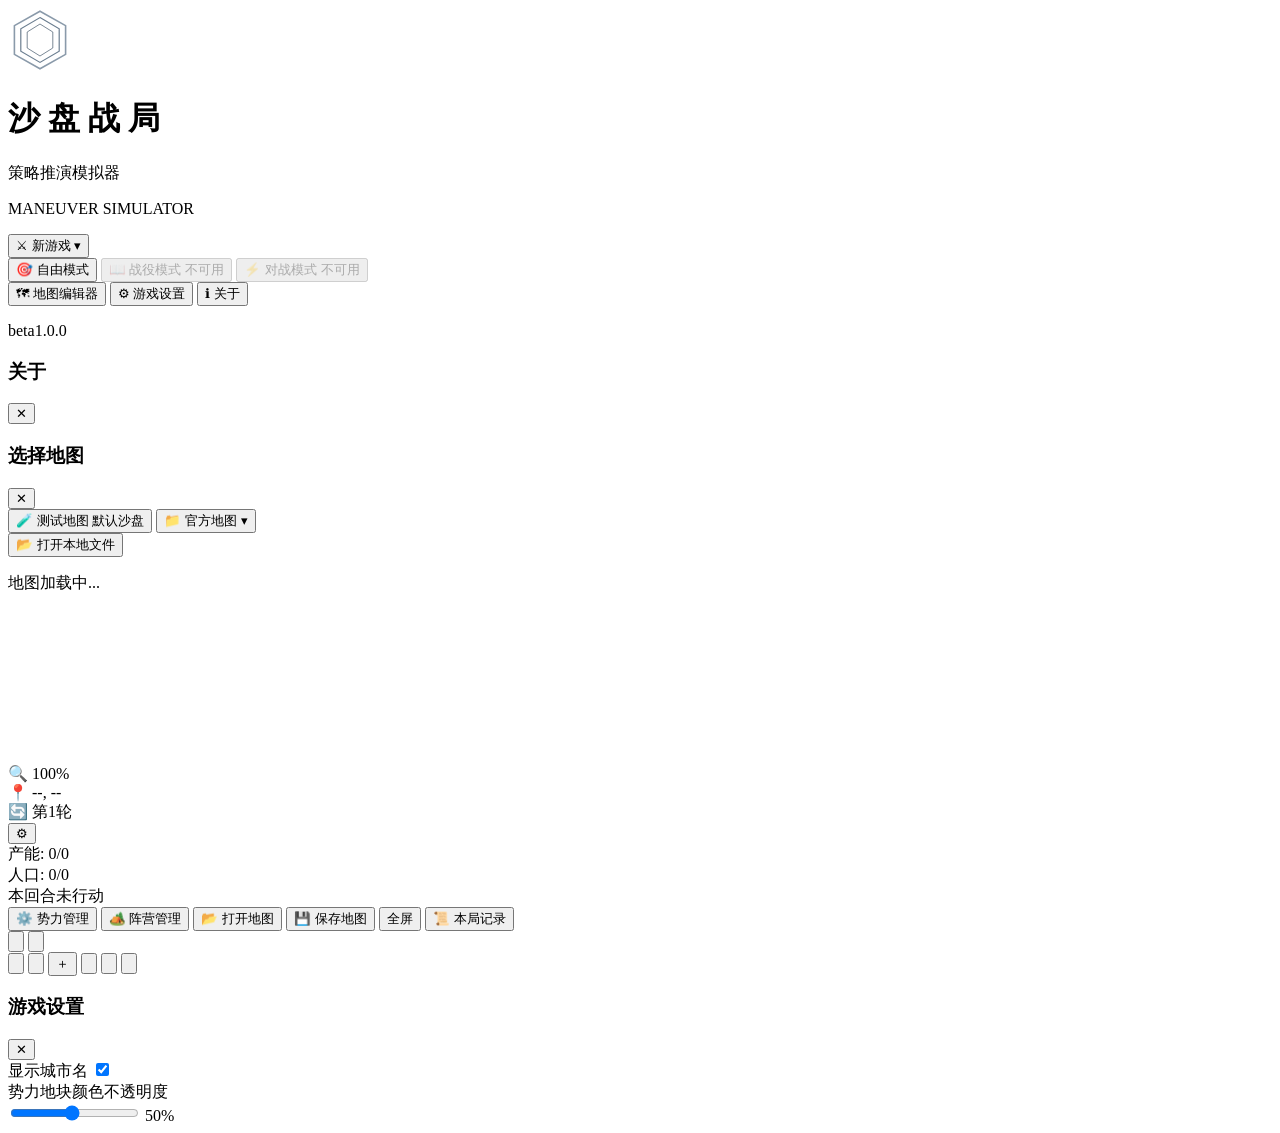
==== index.html @ e616af82 "first commit" ====
<!DOCTYPE html>
<html lang="zh">
<head>
    <meta charset="UTF-8">
    <meta name="viewport" content="width=device-width, initial-scale=1.0, maximum-scale=1.0, user-scalable=no, viewport-fit=cover">
    <title>沙盘战局-策略推演模拟器</title>
    <link rel="stylesheet" href="CSS/style.css">
</head>
<body>
    <!-- ==================== 主菜单 ==================== -->
    <div id="mainMenu">
        <div class="menu-bg">
            <div class="bg-hex"></div>
            <div class="bg-contour"></div>
            <div class="bg-glow bg-glow-red"></div>
            <div class="bg-glow bg-glow-blue"></div>
            <div class="bg-glow bg-glow-gold"></div>
        </div>
        <div class="menu-content">
            <div class="menu-logo-icon">
                <svg viewBox="0 0 80 80" width="64" height="64">
                    <polygon points="40,4 72,22 72,58 40,76 8,58 8,22" fill="none" stroke="#8a9aaa" stroke-width="2"/>
                    <polygon points="40,12 64,26 64,54 40,68 16,54 16,26" fill="none" stroke="#6b7e90" stroke-width="1.5"/>
                    <polygon points="40,20 56,30 56,50 40,60 24,50 24,30" fill="none" stroke="#5a6b7c" stroke-width="1"/>
                </svg>
            </div>
            <h1 class="menu-title">沙&nbsp;盘&nbsp;战&nbsp;局</h1>
            <p class="menu-subtitle">策略推演模拟器</p>
            <p class="menu-english">MANEUVER SIMULATOR</p>
            <div class="menu-buttons">
                <button class="menu-btn" id="btnContinue" style="display:none;" title="">
                    <span class="btn-icon">▶</span>
                    <span class="btn-text">继续游戏</span>
                    <span class="btn-hint" id="continueHint"></span>
                </button>
                <div class="new-game-wrapper">
                    <button class="menu-btn" id="btnNewGame">
                        <span class="btn-icon">⚔</span>
                        <span class="btn-text">新游戏</span>
                        <span class="btn-arrow">▾</span>
                    </button>
                    <div class="submenu" id="newGameSubmenu">
                        <button class="menu-btn sub-btn" id="btnFreeMode">
                            <span class="btn-icon">🎯</span>
                            <span class="btn-text">自由模式</span>
                        </button>
                        <button class="menu-btn sub-btn disabled" disabled>
                            <span class="btn-icon">📖</span>
                            <span class="btn-text">战役模式</span>
                            <span class="btn-tag">不可用</span>
                        </button>
                        <button class="menu-btn sub-btn disabled" disabled>
                            <span class="btn-icon">⚡</span>
                            <span class="btn-text">对战模式</span>
                            <span class="btn-tag">不可用</span>
                        </button>
                    </div>
                </div>
                <button class="menu-btn" id="btnMapEditor">
                    <span class="btn-icon">🗺</span>
                    <span class="btn-text">地图编辑器</span>
                </button>
                <button class="menu-btn" id="btnSettings">
                    <span class="btn-icon">⚙</span>
                    <span class="btn-text">游戏设置</span>
                </button>
                <button class="menu-btn" id="btnAbout">
                    <span class="btn-icon">ℹ</span>
                    <span class="btn-text">关于</span>
                </button>
            </div>
            <p class="menu-version">beta1.0.0</p>
        </div>

        <!-- 关于面板 -->
        <div class="menu-panel" id="aboutPanel">
            <div class="menu-panel-card">
                <div class="menu-panel-header">
                    <h3>关于</h3>
                    <button class="menu-panel-close" id="btnAboutClose">✕</button>
                </div>
                <div class="menu-panel-body" id="aboutContent"></div>
            </div>
        </div>
    </div>

    <!-- 地图选择面板（独立于主菜单，在游戏内也可使用） -->
    <div class="menu-panel" id="mapSelectPanel">
        <div class="menu-panel-card">
            <div class="menu-panel-header">
                <h3>选择地图</h3>
                <button class="menu-panel-close" id="btnMapSelectClose">✕</button>
            </div>
            <div class="menu-panel-body map-select-body">
                <button class="menu-select-btn" id="mapSelectTestMap">
                    <span class="btn-icon">🧪</span>
                    <span class="btn-text">测试地图</span>
                    <span class="btn-hint">默认沙盘</span>
                </button>
                <button class="menu-select-btn" id="mapSelectOfficial">
                    <span class="btn-icon">📁</span>
                    <span class="btn-text">官方地图</span>
                    <span class="btn-arrow">▾</span>
                </button>
                <div class="map-official-list" id="mapOfficialList"></div>
                <button class="menu-select-btn" id="mapSelectLocal">
                    <span class="btn-icon">📂</span>
                    <span class="btn-text">打开本地文件</span>
                </button>
            </div>
        </div>
    </div>

    <div class="game-container">
        <!-- 地图加载过渡遮罩 -->
        <div class="loading-overlay" id="loadingOverlay">
            <div class="loading-spinner"></div>
            <p class="loading-text">地图加载中...</p>
        </div>
        <div class="canvas-wrapper">
            <canvas id="warCanvas"></canvas>
        </div>

        <div class="info-panel" id="infoPanel">
            <div class="legend-row">
                <div class="faction-legend" id="factionLegendContainer"></div>
            </div>
            <div class="info-bars-row">
                <div class="info-bar">🔍 <span id="zoomDisplay">100%</span></div>
                <div class="info-bar">📍 <span id="coordDisplay">--, --</span></div>
                <div class="info-bar" id="roundBar">🔄 <span id="roundDisplay">第1轮</span></div>
                <button class="round-gear-btn" id="roundGearBtn" title="游戏设置">⚙</button>
            </div>
            <div class="info-bars-row info-bars-subrow">
                <div class="info-bar" id="prodBar">产能: <span id="prodDisplay">0/0</span></div>
                <div class="info-bar" id="popBar">人口: <span id="popDisplay">0/0</span></div>
                <div class="info-bar" id="statusBar"><span id="statusHint">本回合未行动</span></div>
            </div>
            <div class="file-toolbar">
                <button class="file-btn" id="manageFactionBtn">⚙️ 势力管理</button>
                <button class="file-btn" id="campManageBtn">🏕️ 阵营管理</button>
                <button class="file-btn" id="loadMapBtn">📂 打开地图</button>
                <button class="file-btn" id="saveMapBtn">💾 保存地图</button>
                <button class="file-btn" id="toggleFullscreenBtn">全屏</button>
                <button class="file-btn" id="eventLogBtn">📜 本局记录</button>
                <input type="file" id="fileInput" accept=".json,application/json" style="display:none;">
            </div>
            <div class="json-summary" id="jsonSummary"></div>
        </div>

        <div class="floating-controls" id="floatingControls">
            <button class="float-btn" id="toggleUIBtn" title="隐藏面板 [X]">
                <svg viewBox="0 0 24 24"><path class="icon-eye" d="M1 12s4-8 11-8 11 8 11 8-4 8-11 8-11-8-11-8z"/><circle cx="12" cy="12" r="3"/><path class="icon-eye-off" d="M17.94 17.94A10.07 10.07 0 0 1 12 20c-7 0-11-8-11-8a18.45 18.45 0 0 1 5.06-5.94M9.9 4.24A9.12 9.12 0 0 1 12 4c7 0 11 8 11 8a18.5 18.5 0 0 1-2.16 3.19m-6.72-1.07a3 3 0 1 1-4.24-4.24"/><line x1="1" y1="1" x2="23" y2="23"/></svg>
            </button>
            <button class="float-btn" id="resetViewBtn" title="重置视角 [Esc]">
                <svg viewBox="0 0 24 24"><path d="M3 12a9 9 0 1 0 9-9"/><path d="M3 3v5h5"/><circle cx="12" cy="12" r="1"/></svg>
            </button>
        </div>

        <button class="undo-btn hidden" id="undoBtn" title="撤销上一步 [Z]">
            <svg viewBox="0 0 24 24">
                <polyline points="1 4 1 10 7 10" />
                <path d="M3.51 15a9 9 0 1 0 2.13-9.36L1 10" />
            </svg>
        </button>
        <button class="end-turn-btn" id="endTurnBtn" title="结束回合 [Enter]">
            <svg viewBox="0 0 24 24">
                <polyline points="9 18 15 12 9 6" />
                <polyline points="15 18 21 12 15 6" />
            </svg>
        </button>
        <button class="prod-btn hidden" id="prodBtn" title="生产 [C]">＋</button>
        <button class="info-btn hidden" id="infoBtn" title="信息 [I]">
            <svg viewBox="0 0 24 24">
                <circle cx="12" cy="12" r="10" stroke="currentColor" stroke-width="2" fill="none"/>
                <line x1="12" y1="16" x2="12" y2="12" stroke="currentColor" stroke-width="2"/>
                <circle cx="12" cy="8" r="1.5" fill="currentColor"/>
            </svg>
        </button>

        <button class="cess-cancel-btn hidden" id="cessCancelBtn" title="取消割让">
            <svg viewBox="0 0 24 24">
                <line x1="6" y1="6" x2="18" y2="18" stroke="currentColor" stroke-width="3"/>
                <line x1="6" y1="18" x2="18" y2="6" stroke="currentColor" stroke-width="3"/>
            </svg>
        </button>
        <button class="cess-confirm-btn hidden" id="cessConfirmBtn" title="确认割让">
            <svg viewBox="0 0 24 24">
                <polyline points="4 12 10 18 20 6" stroke="currentColor" stroke-width="3" fill="none"/>
            </svg>
        </button>
    </div>

    <!-- 设置面板（在主菜单和游戏中均可显示） -->
    <div class="menu-panel" id="settingsPanel">
        <div class="menu-panel-card">
            <div class="menu-panel-header">
                <h3>游戏设置</h3>
                <button class="menu-panel-close" id="btnSettingsClose">✕</button>
            </div>
            <div class="menu-panel-body settings-body">
                <div class="settings-item">
                    <span class="settings-label">显示城市名</span>
                    <label class="settings-toggle">
                        <input type="checkbox" id="settingShowCityNames" checked>
                        <span class="toggle-slider"></span>
                    </label>
                </div>
                <div class="settings-item">
                    <span class="settings-label">势力地块颜色不透明度</span>
                    <div class="settings-range-row">
                        <input type="range" id="settingOpacity" min="10" max="255" value="128">
                        <span class="settings-range-value" id="settingOpacityValue">50%</span>
                    </div>
                </div>
                <div class="settings-item" id="settingExportRow" style="display:none">
                    <span class="settings-label">导出地图为 PNG（实验性）</span>
                    <button class="settings-export-btn" id="settingExportBtn">导出</button>
                </div>
            </div>
        </div>
    </div>

<script src="JS/constants.js"></script>
<script src="JS/utils.js"></script>
<script src="JS/map.js"></script>
<script src="JS/pathfinding.js"></script>
<script src="JS/production.js"></script>
<script src="JS/combat.js"></script>
<script src="JS/faction.js"></script>
<script src="JS/persistence.js"></script>
<script src="JS/gameLogic.js"></script>
<script src="JS/viewport.js"></script>
<script src="JS/render_utils.js"></script>
<script src="JS/render.js"></script>
<script src="JS/input.js"></script>
<script src="JS/maplist.js"></script>
<script src="JS/cession.js"></script>
<script src="JS/ui_modals/event_log.js"></script>
<script src="JS/ui_modals/unit_info.js"></script>
<script src="JS/ui_modals/surrender.js"></script>
<script src="JS/ui_modals/faction_manage.js"></script>
<script src="JS/ui_modals/camp_manage.js"></script>
<script src="JS/ui_modals/import_export.js"></script>
<script src="JS/ui.js"></script>
<script src="JS/screenshot.js"></script>
<script src="JS/mainMenu.js"></script>
<script src="JS/main.js"></script>
</body>
</html>
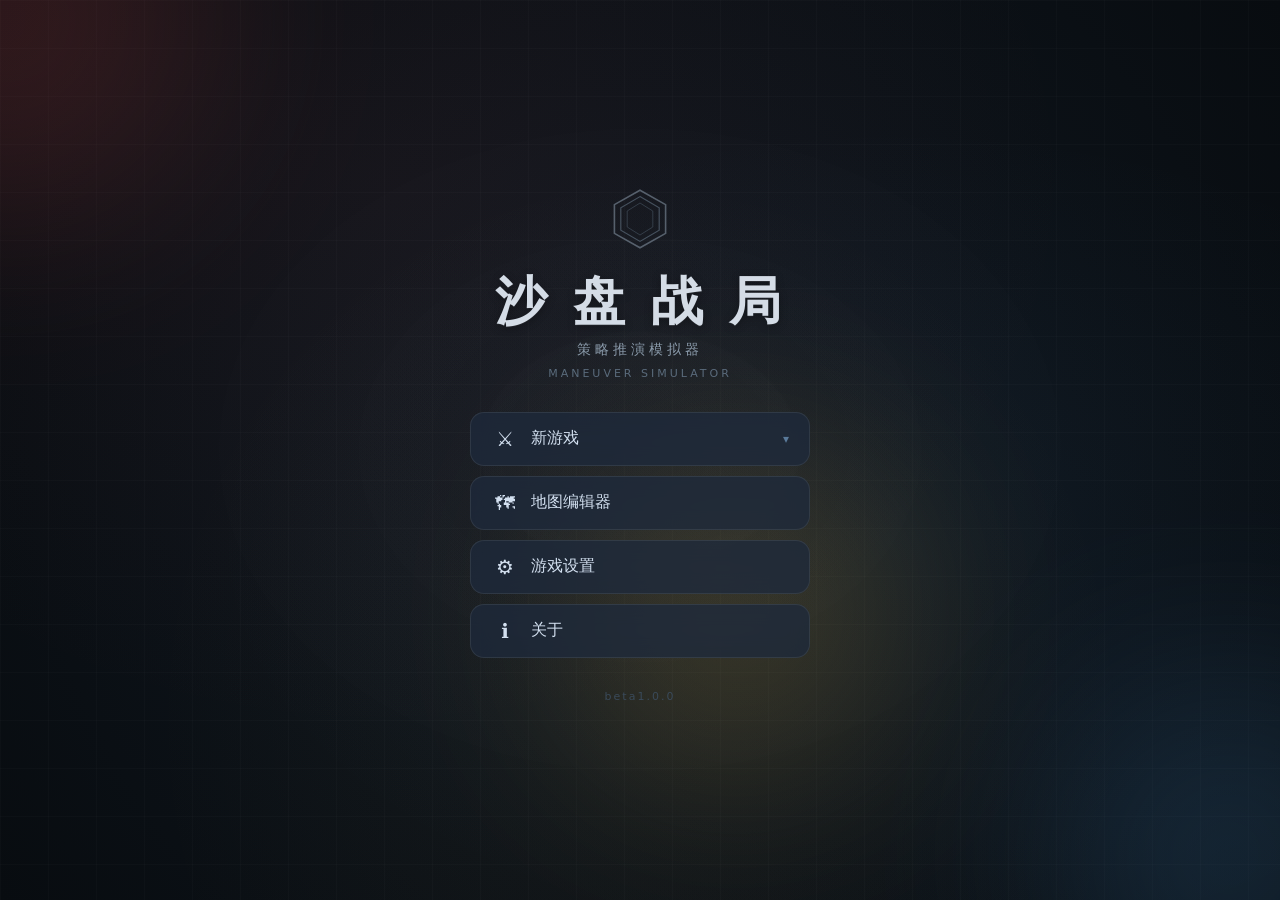
==== commit 63400214: "1" ====
--- a/index.html
+++ b/index.html
@@ -4,7 +4,7 @@
     <meta charset="UTF-8">
     <meta name="viewport" content="width=device-width, initial-scale=1.0, maximum-scale=1.0, user-scalable=no, viewport-fit=cover">
     <title>沙盘战局-策略推演模拟器</title>
-    <link rel="stylesheet" href="CSS/style.css">
+    <link rel="stylesheet" href="css/style.css">
 </head>
 <body>
     <!-- ==================== 主菜单 ==================== -->
@@ -221,30 +221,30 @@
         </div>
     </div>
 
-<script src="JS/constants.js"></script>
-<script src="JS/utils.js"></script>
-<script src="JS/map.js"></script>
-<script src="JS/pathfinding.js"></script>
-<script src="JS/production.js"></script>
-<script src="JS/combat.js"></script>
-<script src="JS/faction.js"></script>
-<script src="JS/persistence.js"></script>
-<script src="JS/gameLogic.js"></script>
-<script src="JS/viewport.js"></script>
-<script src="JS/render_utils.js"></script>
-<script src="JS/render.js"></script>
-<script src="JS/input.js"></script>
-<script src="JS/maplist.js"></script>
-<script src="JS/cession.js"></script>
-<script src="JS/ui_modals/event_log.js"></script>
-<script src="JS/ui_modals/unit_info.js"></script>
-<script src="JS/ui_modals/surrender.js"></script>
-<script src="JS/ui_modals/faction_manage.js"></script>
-<script src="JS/ui_modals/camp_manage.js"></script>
-<script src="JS/ui_modals/import_export.js"></script>
-<script src="JS/ui.js"></script>
-<script src="JS/screenshot.js"></script>
-<script src="JS/mainMenu.js"></script>
-<script src="JS/main.js"></script>
+<script src="js/constants.js"></script>
+<script src="js/utils.js"></script>
+<script src="js/map.js"></script>
+<script src="js/pathfinding.js"></script>
+<script src="js/production.js"></script>
+<script src="js/combat.js"></script>
+<script src="js/faction.js"></script>
+<script src="js/persistence.js"></script>
+<script src="js/gameLogic.js"></script>
+<script src="js/viewport.js"></script>
+<script src="js/render_utils.js"></script>
+<script src="js/render.js"></script>
+<script src="js/input.js"></script>
+<script src="js/maplist.js"></script>
+<script src="js/cession.js"></script>
+<script src="js/ui_modals/event_log.js"></script>
+<script src="js/ui_modals/unit_info.js"></script>
+<script src="js/ui_modals/surrender.js"></script>
+<script src="js/ui_modals/faction_manage.js"></script>
+<script src="js/ui_modals/camp_manage.js"></script>
+<script src="js/ui_modals/import_export.js"></script>
+<script src="js/ui.js"></script>
+<script src="js/screenshot.js"></script>
+<script src="js/mainMenu.js"></script>
+<script src="js/main.js"></script>
 </body>
 </html>
--- a/css/style.css
+++ b/css/style.css
@@ -0,0 +1,1549 @@
+/* style.css */
+* {
+    box-sizing: border-box;
+    user-select: none;
+    -webkit-tap-highlight-color: transparent;
+}
+body {
+    margin: 0;
+    min-height: 100vh;
+    background: #0f131a;
+    display: flex;
+    justify-content: center;
+    align-items: center;
+    font-family: 'Segoe UI', 'Roboto', system-ui, sans-serif;
+    padding: 0;
+}
+.game-container {
+    position: relative;
+    width: 100vw;
+    height: 100vh;
+    max-width: 100%;
+    max-height: 100%;
+    background: #0b0e14;
+    display: flex;
+    flex-direction: column;
+    box-shadow: 0 0 0 1px rgba(255,255,255,0.05);
+    overflow: hidden;
+}
+@media (orientation: landscape) {
+    .game-container { flex-direction: row; }
+}
+.canvas-wrapper {
+    position: relative;
+    flex: 1 1 0;
+    min-height: 0;
+    width: 100%;
+    background: #10141c;
+    touch-action: none;
+    overflow: hidden;
+    border-bottom: 1px solid #1f2a36;
+}
+@media (orientation: landscape) {
+    .canvas-wrapper { border-bottom: none; border-right: 1px solid #1f2a36; }
+}
+#warCanvas {
+    display: block;
+    width: 100%;
+    height: 100%;
+    background: #10141c;
+    cursor: default;
+    touch-action: none;
+}
+.info-panel {
+    background: #0f151e;
+    padding: 14px 18px;
+    border-top: 1px solid #1e2a38;
+    transition: transform 0.25s ease, opacity 0.25s ease;
+    transform: translateY(0);
+    opacity: 1;
+    pointer-events: auto;
+    backdrop-filter: blur(4px);
+    box-shadow: 0 -4px 12px rgba(0,0,0,0.4);
+}
+@media (orientation: landscape) {
+    .info-panel {
+        width: 320px;
+        border-top: none;
+        border-left: 1px solid #1e2a38;
+        box-shadow: -4px 0 12px rgba(0,0,0,0.4);
+        overflow-y: auto;
+        display: flex;
+        flex-direction: column;
+        padding: 16px 18px;
+    }
+}
+.info-panel.hidden {
+    transform: translateY(100%);
+    opacity: 0;
+    pointer-events: none;
+    position: absolute;
+    bottom: 0;
+    left: 0;
+    right: 0;
+    z-index: 5;
+}
+@media (orientation: landscape) {
+    .info-panel.hidden {
+        transform: translateX(100%);
+        bottom: auto;
+        right: 0;
+        left: auto;
+        top: 0;
+        height: 100%;
+    }
+}
+.legend-row {
+    display: flex;
+    flex-wrap: wrap;
+    align-items: center;
+    justify-content: flex-start;
+    gap: 8px 14px;
+    margin-bottom: 10px;
+}
+@media (orientation: landscape) {
+    .legend-row { flex-direction: column; align-items: stretch; gap: 8px; margin-bottom: 12px; }
+}
+.faction-legend {
+    display: flex;
+    flex-wrap: wrap;
+    gap: 8px 12px;
+}
+@media (orientation: landscape) {
+    .faction-legend { flex-direction: column; width: 100%; gap: 6px; }
+}
+.faction-badge {
+    display: flex;
+    align-items: center;
+    gap: 8px;
+    background: #1a2432;
+    padding: 6px 14px 6px 12px;
+    border-radius: 30px;
+    border-left: 5px solid;
+    box-shadow: 0 3px 0 #0c1018;
+    font-size: 14px;
+    font-weight: 500;
+    color: #e3e9f2;
+    white-space: nowrap;
+    justify-content: flex-start;
+    transition: background 0.2s;
+}
+.faction-badge.active-turn {
+    background: #2a4a5e;
+    border-left-color: #ffd966;
+    box-shadow: 0 3px 0 #0c1018;
+}
+.faction-badge .faction-name { text-align: left; flex: 1; }
+.info-bars-row {
+    display: flex;
+    flex-wrap: wrap;
+    gap: 8px;
+    margin-bottom: 10px;
+    align-items: center;
+}
+.info-bar {
+    background: #1a2533;
+    padding: 5px 12px;
+    border-radius: 24px;
+    border: 1px solid #2e4057;
+    font-size: 12px;
+    color: #d3def0;
+    display: flex;
+    align-items: center;
+    gap: 4px;
+    white-space: nowrap;
+    flex-shrink: 0;
+}
+/* 产能/人口/状态 子行：与 info-bars-row 同款样式 */
+.info-bars-subrow {
+    display: flex;
+    flex-wrap: wrap;
+    gap: 8px;
+    margin-bottom: 10px;
+    align-items: center;
+}
+.json-summary {
+    margin-top: 12px;
+    padding: 8px 14px;
+    background: #111a24;
+    border-radius: 24px;
+    font-family: 'JetBrains Mono', 'Cascadia Mono', monospace;
+    font-size: 12px;
+    color: #a7bfdd;
+    display: flex;
+    flex-wrap: wrap;
+    align-items: center;
+    justify-content: space-between;
+    border: 1px dashed #2a3b4e;
+    white-space: nowrap;
+    overflow: hidden;
+}
+.file-toolbar {
+    display: flex;
+    flex-wrap: wrap;
+    gap: 8px;
+    margin-top: 10px;
+}
+.file-btn {
+    background: #1e2a3c;
+    border: 1px solid #3d5068;
+    color: #d3e0f0;
+    padding: 6px 18px;
+    border-radius: 24px;
+    font-size: 13px;
+    font-weight: 500;
+    cursor: pointer;
+    box-shadow: 0 2px 0 #0f151e;
+    transition: all 0.1s;
+    white-space: nowrap;
+}
+.file-btn:active { transform: translateY(2px); box-shadow: none; }
+@media (orientation: landscape) {
+    .file-btn {
+        flex: 0 0 auto;
+    }
+}
+.floating-controls {
+    position: absolute;
+    bottom: 20px;
+    right: 20px;
+    display: flex;
+    flex-direction: column;
+    gap: 12px;
+    z-index: 30;
+    pointer-events: none;
+    transition: bottom 0.25s ease, right 0.25s ease, left 0.25s ease;
+}
+.float-btn {
+    pointer-events: auto;
+    width: 56px;
+    height: 56px;
+    border-radius: 36px;
+    background: rgba(30, 42, 60, 0.9);
+    border: none;
+    color: #f0f5ff;
+    font-size: 24px;
+    display: flex;
+    align-items: center;
+    justify-content: center;
+    box-shadow: 0 8px 16px rgba(0,0,0,0.5), 0 0 0 1px rgba(255,255,255,0.08);
+    cursor: pointer;
+    transition: all 0.15s;
+    backdrop-filter: blur(6px);
+    touch-action: manipulation;
+}
+.float-btn:active { transform: scale(0.92); background: #2d405a; }
+.float-btn svg { width: 28px; height: 28px; fill: none; stroke: currentColor; stroke-width: 2.2; }
+.end-turn-btn {
+    position: absolute;
+    bottom: 20px;
+    left: 20px;
+    z-index: 30;
+    pointer-events: auto;
+    width: 56px;
+    height: 56px;
+    border-radius: 36px;
+    background: rgba(30, 42, 60, 0.9);
+    border: none;
+    color: #f0f5ff;
+    display: flex;
+    align-items: center;
+    justify-content: center;
+    box-shadow: 0 8px 16px rgba(0,0,0,0.5), 0 0 0 1px rgba(255,255,255,0.08);
+    cursor: pointer;
+    transition: all 0.15s;
+    backdrop-filter: blur(6px);
+    touch-action: manipulation;
+    transition: bottom 0.25s ease;
+}
+.end-turn-btn:active { transform: scale(0.92); background: #2d405a; }
+.end-turn-btn svg { width: 28px; height: 28px; fill: none; stroke: currentColor; stroke-width: 2.2; }
+.undo-btn {
+    position: absolute;
+    bottom: 88px;
+    left: 20px;
+    z-index: 30;
+    pointer-events: auto;
+    width: 56px;
+    height: 56px;
+    border-radius: 36px;
+    background: rgba(30, 42, 60, 0.9);
+    border: none;
+    color: #f0f5ff;
+    display: flex;
+    align-items: center;
+    justify-content: center;
+    box-shadow: 0 8px 16px rgba(0,0,0,0.5), 0 0 0 1px rgba(255,255,255,0.08);
+    cursor: pointer;
+    transition: all 0.15s;
+    backdrop-filter: blur(6px);
+    touch-action: manipulation;
+    transition: bottom 0.25s ease;
+}
+.undo-btn.hidden { display: none; }
+.undo-btn:active { transform: scale(0.92); background: #2d405a; }
+.undo-btn svg { width: 28px; height: 28px; fill: none; stroke: currentColor; stroke-width: 2.2; }
+.prod-btn {
+    position: absolute;
+    bottom: 20px;
+    left: 50%;
+    transform: translateX(-50%);
+    z-index: 30;
+    pointer-events: auto;
+    width: 56px;
+    height: 56px;
+    border-radius: 36px;
+    background: rgba(30, 42, 60, 0.9);
+    border: none;
+    color: #f0f5ff;
+    font-size: 28px;
+    display: flex;
+    align-items: center;
+    justify-content: center;
+    box-shadow: 0 8px 16px rgba(0,0,0,0.5), 0 0 0 1px rgba(255,255,255,0.08);
+    cursor: pointer;
+    transition: transform 0.15s, background 0.15s, box-shadow 0.15s;
+    backdrop-filter: blur(6px);
+    touch-action: manipulation;
+}
+.prod-btn.hidden { display: none; }
+.prod-btn:active { transform: translateX(-50%) scale(0.92); background: #2d405a; }
+
+.info-btn {
+    position: absolute;
+    bottom: 20px;
+    left: 50%;
+    transform: translateX(-50%);
+    z-index: 30;
+    pointer-events: auto;
+    width: 56px;
+    height: 56px;
+    border-radius: 36px;
+    background: rgba(30, 42, 60, 0.9);
+    border: none;
+    color: #f0f5ff;
+    font-size: 28px;
+    display: flex;
+    align-items: center;
+    justify-content: center;
+    box-shadow: 0 8px 16px rgba(0,0,0,0.5), 0 0 0 1px rgba(255,255,255,0.08);
+    cursor: pointer;
+    transition: transform 0.15s, background 0.15s, box-shadow 0.15s;
+    backdrop-filter: blur(6px);
+    touch-action: manipulation;
+}
+.info-btn.hidden { display: none; }
+.info-btn:active { transform: translateX(-50%) scale(0.92); background: #2d405a; }
+.info-btn svg { width: 28px; height: 28px; fill: none; stroke: currentColor; stroke-width: 2.2; }
+
+.cess-cancel-btn {
+    position: absolute;
+    bottom: 88px;
+    left: 20px;
+    z-index: 30;
+    pointer-events: auto;
+    width: 56px;
+    height: 56px;
+    border-radius: 36px;
+    background: rgba(30, 42, 60, 0.9);
+    border: none;
+    color: #f0f5ff;
+    display: flex;
+    align-items: center;
+    justify-content: center;
+    box-shadow: 0 8px 16px rgba(0,0,0,0.5), 0 0 0 1px rgba(255,255,255,0.08);
+    cursor: pointer;
+    transition: transform 0.15s, background 0.15s, box-shadow 0.15s;
+    backdrop-filter: blur(6px);
+    touch-action: manipulation;
+}
+.cess-cancel-btn.hidden { display: none; }
+.cess-cancel-btn:active { transform: scale(0.92); background: #2d405a; }
+.cess-cancel-btn svg { width: 28px; height: 28px; fill: none; stroke: currentColor; stroke-width: 2.5; }
+
+.cess-confirm-btn {
+    position: absolute;
+    bottom: 20px;
+    left: 20px;
+    z-index: 30;
+    pointer-events: auto;
+    width: 56px;
+    height: 56px;
+    border-radius: 36px;
+    background: rgba(30, 42, 60, 0.9);
+    border: none;
+    color: #f0f5ff;
+    display: flex;
+    align-items: center;
+    justify-content: center;
+    box-shadow: 0 8px 16px rgba(0,0,0,0.5), 0 0 0 1px rgba(255,255,255,0.08);
+    cursor: pointer;
+    transition: transform 0.15s, background 0.15s, box-shadow 0.15s;
+    backdrop-filter: blur(6px);
+    touch-action: manipulation;
+}
+.cess-confirm-btn.hidden { display: none; }
+.cess-confirm-btn:active { transform: scale(0.92); background: #2d405a; }
+.cess-confirm-btn svg { width: 28px; height: 28px; fill: none; stroke: currentColor; stroke-width: 2.5; }
+
+.modal-overlay {
+    position: fixed;
+    top: 0; left: 0; width: 100%; height: 100%;
+    background: rgba(0, 0, 0, 0.75);
+    backdrop-filter: blur(8px);
+    -webkit-backdrop-filter: blur(8px);
+    display: flex;
+    justify-content: center;
+    align-items: center;
+    z-index: 1000;
+}
+
+/* 游戏内弹窗卡片 — 与主菜单 menu-panel-card 风格统一 */
+.game-modal-card {
+    background: #1a2636;
+    border: 1px solid rgba(255,255,255,0.1);
+    border-radius: 20px;
+    padding: 0;
+    min-width: 320px;
+    max-width: 420px;
+    width: 90%;
+    box-shadow: 0 20px 50px rgba(0,0,0,0.6);
+    text-align: center;
+    color: #bcc8da;
+    animation: panelSlideIn 0.15s ease;
+}
+
+.game-modal-header {
+    display: flex;
+    justify-content: space-between;
+    align-items: center;
+    padding: 18px 24px;
+    border-bottom: 1px solid rgba(255,255,255,0.06);
+}
+.game-modal-header h4 {
+    margin: 0;
+    font-size: 18px;
+    color: #d3e0f0;
+    font-weight: 600;
+}
+.game-modal-close {
+    background: none;
+    border: none;
+    color: #7a8ba0;
+    font-size: 20px;
+    cursor: pointer;
+    width: 36px; height: 36px;
+    display: flex;
+    align-items: center;
+    justify-content: center;
+    border-radius: 50%;
+    transition: all 0.2s;
+}
+.game-modal-close:hover {
+    background: rgba(255,255,255,0.08);
+    color: #fff;
+}
+
+.game-modal-body {
+    padding: 20px 24px;
+    max-height: 55vh;
+    overflow-y: auto;
+    color: #bcc8da;
+    font-size: 14px;
+    line-height: 1.7;
+}
+
+.game-modal-footer {
+    display: flex;
+    justify-content: center;
+    gap: 12px;
+    padding: 16px 24px;
+    border-top: 1px solid rgba(255,255,255,0.06);
+}
+.game-modal-footer:empty {
+    display: none;
+}
+
+/* 保留旧 .modal-content 兼容，但推荐使用 .game-modal-card */
+.modal-content {
+    background: #1e2a3c;
+    border: 1px solid #3d556b;
+    border-radius: 24px;
+    padding: 28px 32px;
+    min-width: 320px;
+    max-width: 420px;
+    box-shadow: 0 20px 40px rgba(0,0,0,0.5);
+    text-align: center;
+    color: #e3e9f2;
+}
+.modal-content h4 {
+    margin: 0 0 16px;
+    font-size: 18px;
+    color: #d3e0f0;
+}
+.modal-content .modal-row {
+    margin-bottom: 16px;
+    display: flex;
+    flex-direction: column;
+    gap: 6px;
+}
+.modal-content input[type="text"] {
+    background: #111a24;
+    border: 1px solid #3d5068;
+    color: white;
+    padding: 8px 12px;
+    border-radius: 8px;
+    font-size: 14px;
+}
+.modal-content .btn.small {
+    margin-top: 8px;
+}
+
+/* 暗色主题表单元素 */
+.game-modal-body label,
+.game-modal-card label {
+    display: block;
+    color: #8a9aaa;
+    font-size: 12px;
+    margin-bottom: 4px;
+    text-align: left;
+}
+.game-modal-body select,
+.game-modal-body input[type="text"],
+.game-modal-body input[type="color"],
+.game-modal-card select,
+.game-modal-card input[type="text"],
+.game-modal-card input[type="color"] {
+    background: #111a24;
+    border: 1px solid rgba(255,255,255,0.12);
+    color: #d3e0f0;
+    padding: 10px 14px;
+    border-radius: 10px;
+    font-size: 14px;
+    width: 100%;
+    outline: none;
+    transition: border-color 0.2s;
+    font-family: inherit;
+}
+.game-modal-body select:focus,
+.game-modal-body input:focus,
+.game-modal-card select:focus,
+.game-modal-card input:focus {
+    border-color: rgba(255,255,255,0.3);
+}
+.game-modal-body select {
+    cursor: pointer;
+}
+.game-modal-body select option,
+.game-modal-card select option {
+    background: #1a2636;
+    color: #d3e0f0;
+}
+
+/* 弹窗内分隔线 */
+.game-modal-body hr {
+    border: none;
+    border-top: 1px solid rgba(255,255,255,0.08);
+    margin: 16px 0;
+}
+
+/* 通用按钮 - 与主菜单 menu-btn 风格统一 */
+.game-modal-body .btn,
+.game-modal-card .btn {
+    display: inline-flex;
+    align-items: center;
+    justify-content: center;
+    gap: 8px;
+    width: 100%;
+    padding: 12px 18px;
+    background: rgba(30,42,60,0.75);
+    border: 1px solid rgba(255,255,255,0.08);
+    border-radius: 12px;
+    color: #d3e0f0;
+    font-size: 15px;
+    font-weight: 500;
+    cursor: pointer;
+    backdrop-filter: blur(10px);
+    -webkit-backdrop-filter: blur(10px);
+    transition: all 0.2s ease;
+    font-family: inherit;
+    text-align: center;
+    white-space: nowrap;
+}
+.game-modal-body .btn:hover,
+.game-modal-card .btn:hover {
+    background: rgba(40,55,80,0.85);
+    border-color: rgba(255,255,255,0.18);
+    transform: translateY(-1px);
+    box-shadow: 0 6px 20px rgba(0,0,0,0.35);
+    color: #fff;
+}
+.game-modal-body .btn:active,
+.game-modal-card .btn:active {
+    background: rgba(255,255,255,0.12);
+    border-color: rgba(255,255,255,0.25);
+    color: #fff;
+    transform: scale(0.97);
+    transition: all 0.06s ease;
+}
+
+/* 弹窗按钮图标和文字 */
+.game-modal-body .btn .btn-icon,
+.game-modal-card .btn .btn-icon {
+    font-size: 18px;
+    flex-shrink: 0;
+    width: 26px;
+    text-align: center;
+}
+.game-modal-body .btn .btn-text,
+.game-modal-card .btn .btn-text {
+    flex: 1;
+    text-align: left;
+}
+
+/* 小按钮 */
+.game-modal-body .btn.small,
+.game-modal-card .btn.small {
+    width: auto;
+    padding: 8px 18px;
+    font-size: 13px;
+    border-radius: 10px;
+}
+
+/* 危险操作按钮 */
+.game-modal-body .btn.danger,
+.game-modal-card .btn.danger {
+    background: rgba(217,79,79,0.15);
+    border-color: rgba(217,79,79,0.25);
+    color: #e88a8a;
+}
+.game-modal-body .btn.danger:hover,
+.game-modal-card .btn.danger:hover {
+    background: rgba(217,79,79,0.28);
+    border-color: rgba(217,79,79,0.45);
+    color: #ffaaaa;
+}
+
+/* modal-actions 兼容旧版 */
+.modal-actions {
+    display: flex;
+    gap: 10px;
+    justify-content: center;
+    flex-wrap: wrap;
+}
+
+/* 警告/提示文字 */
+.game-modal-body .modal-warning {
+    color: #d94f4f;
+    font-size: 13px;
+    margin: 12px 0;
+    padding: 10px 14px;
+    background: rgba(217,79,79,0.08);
+    border-radius: 8px;
+    border: 1px solid rgba(217,79,79,0.15);
+}
+.game-modal-body .modal-info {
+    color: #7a9abf;
+    font-size: 13px;
+    margin: 8px 0;
+}
+.game-modal-body .modal-status {
+    display: inline-block;
+    padding: 4px 12px;
+    border-radius: 12px;
+    font-size: 13px;
+    font-weight: 500;
+}
+.game-modal-body .modal-status.leader {
+    background: rgba(229,177,59,0.12);
+    color: #e5b13b;
+}
+.game-modal-body .modal-status.member {
+    background: rgba(79,154,217,0.12);
+    color: #6aacf0;
+}
+
+/* 事件列表 */
+.game-modal-body .event-list {
+    text-align: left;
+    list-style: none;
+    padding: 0;
+    margin: 0;
+}
+.game-modal-body .event-list li {
+    padding: 10px 14px;
+    margin-bottom: 6px;
+    background: rgba(255,255,255,0.03);
+    border-radius: 8px;
+    border-left: 3px solid rgba(255,255,255,0.08);
+    font-size: 13px;
+    color: #bcc8da;
+    line-height: 1.6;
+}
+.game-modal-body .event-list .event-round {
+    color: #5a7a9a;
+    font-size: 11px;
+    margin-right: 8px;
+}
+.game-modal-body .event-empty {
+    color: #5a6b7c;
+    text-align: center;
+    padding: 30px 0;
+    font-size: 14px;
+}
+
+/* 操作行 */
+.game-modal-body .modal-row {
+    margin-bottom: 12px;
+    display: flex;
+    flex-direction: column;
+    gap: 8px;
+}
+.game-modal-body .modal-row-inline {
+    display: flex;
+    gap: 8px;
+    align-items: center;
+}
+.game-modal-body .modal-row-inline > * {
+    flex: 1;
+}
+
+/* 全宽按钮 */
+.game-modal-body .btn-full,
+.game-modal-card .btn-full {
+    width: 100%;
+}
+
+/* footer 布局变体 */
+.game-modal-footer.split {
+    justify-content: space-between;
+    flex-wrap: wrap;
+}
+.game-modal-footer.right {
+    justify-content: flex-end;
+}
+.game-modal-footer .footer-group {
+    display: flex;
+    gap: 8px;
+}
+
+/* 颜色输入框定高 */
+.game-modal-body input[type="color"],
+.game-modal-card input[type="color"] {
+    height: 44px;
+    padding: 4px 8px;
+    cursor: pointer;
+}
+
+/* 单元信息 - 数据展示区 */
+.modal-unit-stats {
+    display: flex;
+    justify-content: center;
+    gap: 24px;
+    margin: 14px 0;
+}
+.modal-unit-stat {
+    text-align: center;
+}
+.modal-unit-stat-label {
+    display: block;
+    font-size: 11px;
+    color: #5a7a9a;
+    text-transform: uppercase;
+    letter-spacing: 0.5px;
+    margin-bottom: 2px;
+}
+.modal-unit-stat-value {
+    font-size: 24px;
+    font-weight: 700;
+    line-height: 1.2;
+}
+.modal-unit-stat-value.hp { color: #6aacf0; }
+.modal-unit-stat-value.hp-low { color: #d94f4f; }
+.modal-unit-stat-value.attack { color: #e5b13b; }
+.modal-unit-stat-suffix {
+    font-size: 13px;
+    color: #5a6b7c;
+    font-weight: 400;
+}
+
+/* 势力色圆点 */
+.modal-faction-dot {
+    display: inline-block;
+    width: 14px;
+    height: 14px;
+    border-radius: 50%;
+    border: 1px solid rgba(255,255,255,0.25);
+    vertical-align: middle;
+    flex-shrink: 0;
+}
+
+/* 势力名显示行 */
+.modal-faction-name-row {
+    display: flex;
+    align-items: center;
+    justify-content: center;
+    gap: 8px;
+    margin: 8px 0;
+}
+
+/* 分节标题 */
+.modal-section-title {
+    font-size: 12px;
+    color: #7a8ba0;
+    text-transform: uppercase;
+    letter-spacing: 1px;
+    margin-bottom: 8px;
+    text-align: center;
+}
+
+/* 城市名称操作按钮组 */
+.modal-city-actions {
+    display: flex;
+    gap: 8px;
+    margin-top: 8px;
+}
+
+/* 地图选择弹窗专用列表 */
+.game-modal-body .map-select-list {
+    max-height: 200px;
+    overflow-y: auto;
+    display: flex;
+    flex-direction: column;
+    gap: 4px;
+    margin-top: 4px;
+}
+.game-modal-body .map-select-list::-webkit-scrollbar {
+    width: 5px;
+}
+.game-modal-body .map-select-list::-webkit-scrollbar-track {
+    background: transparent;
+}
+.game-modal-body .map-select-list::-webkit-scrollbar-thumb {
+    background: rgba(255,255,255,0.12);
+    border-radius: 3px;
+}
+.game-modal-body .map-select-list {
+    scrollbar-width: thin;
+    scrollbar-color: rgba(255,255,255,0.12) transparent;
+}
+
+/* 设置面板占位文字 */
+.game-modal-body .modal-placeholder {
+    color: #7a8ba0;
+    text-align: center;
+    padding: 40px 0;
+}
+/* 通用按钮 - 与主菜单 menu-btn 风格统一 */
+
+/* game-modal-body 滚动条 */
+.game-modal-body::-webkit-scrollbar {
+    width: 5px;
+}
+.game-modal-body::-webkit-scrollbar-track {
+    background: transparent;
+}
+.game-modal-body::-webkit-scrollbar-thumb {
+    background: rgba(255,255,255,0.12);
+    border-radius: 3px;
+}
+.game-modal-body::-webkit-scrollbar-thumb:hover {
+    background: rgba(255,255,255,0.22);
+}
+.game-modal-body {
+    scrollbar-width: thin;
+    scrollbar-color: rgba(255,255,255,0.12) transparent;
+}
+@media (orientation: landscape) {
+    .floating-controls { bottom: 20px; right: auto; left: calc(100% - 340px - 20px); }
+    .end-turn-btn { bottom: 20px; left: 20px; }
+    .undo-btn { bottom: 88px; left: 20px; }
+    .prod-btn { bottom: 20px; left: calc((100% - 320px) / 2); transform: translateX(-50%); }
+}
+@supports (padding: max(0px)) {
+    .game-container { padding: env(safe-area-inset-top) env(safe-area-inset-right) env(safe-area-inset-bottom) env(safe-area-inset-left); }
+    .floating-controls { bottom: max(20px, env(safe-area-inset-bottom)); right: max(20px, env(safe-area-inset-right)); }
+    .end-turn-btn { bottom: max(20px, env(safe-area-inset-bottom)); left: max(20px, env(safe-area-inset-left)); }
+    .undo-btn { bottom: max(88px, calc(env(safe-area-inset-bottom) + 68px)); left: max(20px, env(safe-area-inset-left)); }
+    .prod-btn { bottom: max(20px, env(safe-area-inset-bottom)); }
+}
+
+/* ==================== 主菜单 ==================== */
+#mainMenu {
+    position: fixed;
+    top: 0; left: 0;
+    width: 100%; height: 100%;
+    z-index: 9999;
+    display: flex;
+    justify-content: center;
+    align-items: center;
+    background: #0a0e14;
+    overflow: hidden;
+    transition: opacity 0.5s ease, visibility 0.5s ease;
+}
+#mainMenu.hidden {
+    opacity: 0;
+    visibility: hidden;
+    pointer-events: none;
+}
+
+/* --- 背景层 --- */
+.menu-bg {
+    position: absolute;
+    top: 0; left: 0;
+    width: 100%; height: 100%;
+    overflow: hidden;
+}
+
+/* 背景渐变 + 纹理 */
+.menu-bg::before {
+    content: '';
+    position: absolute;
+    top: 0; left: 0;
+    width: 100%; height: 100%;
+    background:
+        radial-gradient(ellipse at 30% 20%, rgba(217,79,79,0.05) 0%, transparent 55%),
+        radial-gradient(ellipse at 70% 60%, rgba(79,154,217,0.05) 0%, transparent 55%),
+        radial-gradient(ellipse at 50% 80%, rgba(229,177,59,0.04) 0%, transparent 55%),
+        radial-gradient(circle at 50% 50%, #111922 0%, #080c10 100%);
+}
+
+.bg-hex {
+    position: absolute;
+    top: 0; left: 0;
+    width: 100%; height: 100%;
+    background-image:
+        linear-gradient(rgba(255,255,255,0.035) 1px, transparent 1px),
+        linear-gradient(90deg, rgba(255,255,255,0.035) 1px, transparent 1px);
+    background-size: 48px 48px;
+    opacity: 0.5;
+}
+
+/* 等高线（静态） */
+.bg-contour {
+    position: absolute;
+    top: 50%; left: 50%;
+    width: 1000px; height: 1000px;
+    transform: translate(-50%, -50%);
+    background:
+        radial-gradient(ellipse 350px 260px at center, transparent 0%, rgba(255,255,255,0.015) 45%, transparent 46%),
+        radial-gradient(ellipse 450px 340px at center, transparent 0%, rgba(255,255,255,0.012) 62%, transparent 63%),
+        radial-gradient(ellipse 550px 420px at center, transparent 0%, rgba(255,255,255,0.01) 76%, transparent 77%);
+    opacity: 0.6;
+}
+
+/* 三色势力光晕 */
+.bg-glow {
+    position: absolute;
+    border-radius: 50%;
+    filter: blur(100px);
+    opacity: 0.18;
+}
+.bg-glow-red {
+    width: 400px; height: 400px;
+    background: #d94f4f;
+    top: -20%; left: -15%;
+}
+.bg-glow-blue {
+    width: 360px; height: 360px;
+    background: #4f9ad9;
+    bottom: -15%; right: -10%;
+}
+.bg-glow-gold {
+    width: 320px; height: 320px;
+    background: #e5b13b;
+    top: 50%; left: 45%;
+}
+
+/* --- 内容区 --- */
+.menu-content {
+    position: relative;
+    z-index: 10;
+    display: flex;
+    flex-direction: column;
+    align-items: center;
+    gap: 0;
+    padding: 40px 24px;
+    max-width: 440px;
+    width: 100%;
+}
+
+/* Logo 六边形图标 */
+.menu-logo-icon {
+    margin-bottom: 16px;
+    opacity: 0.55;
+}
+.menu-logo-icon svg {
+    display: block;
+}
+
+/* 主标题 */
+.menu-title {
+    font-size: 52px;
+    font-weight: 800;
+    color: #d4dce6;
+    margin: 0;
+    letter-spacing: 4px;
+    text-shadow:
+        0 1px 0 rgba(255,255,255,0.04),
+        0 2px 8px rgba(0,0,0,0.3);
+}
+
+/* 副标题 */
+.menu-subtitle {
+    font-size: 14px;
+    color: #8a9aaa;
+    letter-spacing: 4px;
+    margin: 4px 0 8px;
+    font-weight: 400;
+}
+
+/* 英文标题 */
+.menu-english {
+    font-size: 11px;
+    color: #5a6b7c;
+    letter-spacing: 3px;
+    margin: 0 0 32px;
+    font-weight: 500;
+}
+
+/* 按钮容器 */
+.menu-buttons {
+    display: flex;
+    flex-direction: column;
+    gap: 10px;
+    width: 100%;
+    max-width: 340px;
+}
+
+/* 菜单按钮 */
+.menu-btn {
+    display: flex;
+    align-items: center;
+    gap: 12px;
+    width: 100%;
+    padding: 14px 20px;
+    background: rgba(30,42,60,0.75);
+    border: 1px solid rgba(255,255,255,0.08);
+    border-radius: 14px;
+    color: #d3e0f0;
+    font-size: 16px;
+    font-weight: 500;
+    cursor: pointer;
+    backdrop-filter: blur(10px);
+    -webkit-backdrop-filter: blur(10px);
+    transition: all 0.2s ease;
+    position: relative;
+    overflow: hidden;
+    text-align: left;
+    font-family: inherit;
+}
+.menu-btn:hover {
+    background: rgba(40,55,80,0.85);
+    border-color: rgba(255,255,255,0.18);
+    transform: translateY(-1px);
+    box-shadow: 0 6px 20px rgba(0,0,0,0.35);
+    color: #fff;
+}
+.menu-btn:active {
+    background: rgba(255,255,255,0.12);
+    border-color: rgba(255,255,255,0.25);
+    color: #fff;
+    transform: scale(0.97);
+    transition: all 0.06s ease;
+}
+
+.menu-btn .btn-icon {
+    font-size: 20px;
+    flex-shrink: 0;
+    width: 28px;
+    text-align: center;
+}
+.menu-btn .btn-text {
+    flex: 1;
+}
+.menu-btn .btn-arrow {
+    font-size: 12px;
+    color: #5a7a9a;
+    transition: transform 0.3s ease;
+}
+.menu-btn .btn-arrow.open {
+    transform: rotate(180deg);
+}
+.menu-btn .btn-hint {
+    font-size: 11px;
+    color: #5a7a9a;
+    background: rgba(0,0,0,0.3);
+    padding: 2px 10px;
+    border-radius: 10px;
+    white-space: nowrap;
+    max-width: 120px;
+    overflow: hidden;
+    text-overflow: ellipsis;
+}
+.menu-btn .btn-tag {
+    font-size: 10px;
+    color: #5a5a6a;
+    background: rgba(0,0,0,0.3);
+    padding: 2px 8px;
+    border-radius: 8px;
+}
+
+/* 禁用状态 */
+.menu-btn.disabled {
+    opacity: 0.35;
+    cursor: not-allowed;
+    pointer-events: none;
+}
+
+/* --- 新游戏子菜单 --- */
+.new-game-wrapper {
+    position: relative;
+    width: 100%;
+}
+.submenu {
+    max-height: 0;
+    overflow: hidden;
+    transition: max-height 0.35s ease, opacity 0.3s ease, margin 0.3s ease;
+    opacity: 0;
+    margin-top: 0;
+    display: flex;
+    flex-direction: column;
+    gap: 6px;
+    padding-left: 16px;
+    border-left: 2px solid rgba(255,255,255,0.06);
+    margin-left: 18px;
+}
+.submenu.open {
+    max-height: 200px;
+    opacity: 1;
+    margin-top: 8px;
+}
+.sub-btn {
+    font-size: 14px !important;
+    padding: 10px 16px !important;
+    border-radius: 10px !important;
+}
+
+/* 版本号 */
+.menu-version {
+    margin-top: 32px;
+    font-size: 11px;
+    color: #3a4a5a;
+    letter-spacing: 2px;
+}
+
+/* --- 面板（设置 / 关于）--- */
+.menu-panel {
+    position: fixed;
+    top: 0; left: 0;
+    width: 100%; height: 100%;
+    z-index: 20;
+    display: flex;
+    justify-content: center;
+    align-items: center;
+    background: rgba(0,0,0,0.7);
+    backdrop-filter: blur(8px);
+    -webkit-backdrop-filter: blur(8px);
+    transition: opacity 0.15s ease, visibility 0.15s ease;
+    opacity: 0;
+    visibility: hidden;
+}
+.menu-panel.visible {
+    opacity: 1;
+    visibility: visible;
+    z-index: 10000;
+}
+
+.menu-panel-card {
+    background: #1a2636;
+    border: 1px solid rgba(255,255,255,0.1);
+    border-radius: 20px;
+    padding: 0;
+    min-width: 340px;
+    max-width: 480px;
+    width: 90%;
+    box-shadow: 0 20px 50px rgba(0,0,0,0.6);
+    animation: panelSlideIn 0.15s ease;
+}
+@keyframes panelSlideIn {
+    from { transform: translateY(12px); opacity: 0; }
+    to   { transform: translateY(0); opacity: 1; }
+}
+
+.menu-panel-header {
+    display: flex;
+    justify-content: space-between;
+    align-items: center;
+    padding: 18px 24px;
+    border-bottom: 1px solid rgba(255,255,255,0.06);
+}
+.menu-panel-header h3 {
+    margin: 0;
+    font-size: 18px;
+    color: #d3e0f0;
+    font-weight: 600;
+}
+.menu-panel-close {
+    background: none;
+    border: none;
+    color: #7a8ba0;
+    font-size: 20px;
+    cursor: pointer;
+    width: 36px; height: 36px;
+    display: flex;
+    align-items: center;
+    justify-content: center;
+    border-radius: 50%;
+    transition: all 0.2s;
+}
+.menu-panel-close:hover {
+    background: rgba(255,255,255,0.08);
+    color: #fff;
+}
+
+.menu-panel-body {
+    padding: 20px 24px;
+    max-height: 50vh;
+    overflow-y: auto;
+    color: #bcc8da;
+    font-size: 14px;
+    line-height: 1.7;
+    white-space: pre-wrap;
+}
+
+/* 面板占位文字 */
+.menu-panel-placeholder {
+    color: #7a8ba0;
+    text-align: center;
+    padding: 40px 0;
+    margin: 0;
+}
+
+/* --- 加载过渡遮罩 --- */
+.loading-overlay {
+    position: absolute;
+    top: 0; left: 0;
+    width: 100%; height: 100%;
+    background: #0a0e14;
+    z-index: 50;
+    display: flex;
+    flex-direction: column;
+    align-items: center;
+    justify-content: center;
+    gap: 16px;
+    transition: opacity 0.4s ease;
+    pointer-events: all;
+}
+.loading-overlay.hidden {
+    opacity: 0;
+    pointer-events: none;
+}
+
+.loading-spinner {
+    width: 40px;
+    height: 40px;
+    border: 3px solid rgba(255,255,255,0.08);
+    border-top-color: #5a7a9a;
+    border-radius: 50%;
+    animation: spin 0.8s linear infinite;
+}
+@keyframes spin {
+    to { transform: rotate(360deg); }
+}
+
+/* --- 地图选择面板内的按钮 --- */
+.menu-select-btn {
+    display: flex;
+    align-items: center;
+    gap: 12px;
+    width: 100%;
+    padding: 14px 20px;
+    background: rgba(30,42,60,0.7);
+    border: 1px solid rgba(255,255,255,0.07);
+    border-radius: 12px;
+    color: #c8d6e8;
+    font-size: 15px;
+    font-weight: 500;
+    cursor: pointer;
+    transition: all 0.2s ease;
+    text-align: left;
+    font-family: inherit;
+    margin-bottom: 8px;
+}
+.menu-select-btn:last-child {
+    margin-bottom: 0;
+}
+.menu-select-btn:hover {
+    background: rgba(40,55,80,0.85);
+    border-color: rgba(255,255,255,0.15);
+    color: #fff;
+    transform: translateY(-1px);
+    box-shadow: 0 4px 14px rgba(0,0,0,0.3);
+}
+.menu-select-btn:active {
+    background: rgba(255,255,255,0.1);
+    transform: scale(0.97);
+    transition: all 0.06s ease;
+}
+.menu-select-btn .btn-icon {
+    font-size: 18px;
+    flex-shrink: 0;
+    width: 26px;
+    text-align: center;
+}
+.menu-select-btn .btn-text {
+    flex: 1;
+}
+.menu-select-btn .btn-hint {
+    font-size: 11px;
+    color: #5a7a9a;
+    background: rgba(0,0,0,0.25);
+    padding: 2px 10px;
+    border-radius: 8px;
+    white-space: nowrap;
+}
+.menu-select-btn .btn-arrow {
+    font-size: 11px;
+    color: #5a7a9a;
+    transition: transform 0.3s ease;
+}
+.menu-select-btn .btn-arrow.open {
+    transform: rotate(180deg);
+}
+
+.map-official-list {
+    max-height: 0;
+    overflow: hidden;
+    transition: max-height 0.35s ease, opacity 0.3s ease, margin 0.3s ease;
+    opacity: 0;
+    margin-top: 0;
+    margin-bottom: 0;
+    display: flex;
+    flex-direction: column;
+    gap: 4px;
+    padding-left: 20px;
+    border-left: 2px solid rgba(255,255,255,0.06);
+    margin-left: 10px;
+}
+.map-official-list.open {
+    max-height: 260px;
+    opacity: 1;
+    margin-top: 4px;
+    margin-bottom: 8px;
+    overflow-y: auto;
+}
+
+/* 统一滚动条主题 */
+.map-official-list.open::-webkit-scrollbar,
+.menu-panel-body::-webkit-scrollbar {
+    width: 5px;
+}
+.map-official-list.open::-webkit-scrollbar-track,
+.menu-panel-body::-webkit-scrollbar-track {
+    background: transparent;
+}
+.map-official-list.open::-webkit-scrollbar-thumb,
+.menu-panel-body::-webkit-scrollbar-thumb {
+    background: rgba(255,255,255,0.12);
+    border-radius: 3px;
+}
+.map-official-list.open::-webkit-scrollbar-thumb:hover,
+.menu-panel-body::-webkit-scrollbar-thumb:hover {
+    background: rgba(255,255,255,0.22);
+}
+/* Firefox 滚动条 */
+.map-official-list.open,
+.menu-panel-body {
+    scrollbar-width: thin;
+    scrollbar-color: rgba(255,255,255,0.12) transparent;
+}
+
+.map-select-body {
+    display: flex;
+    flex-direction: column;
+    overflow: visible;
+    max-height: none;
+}
+
+.loading-text {
+    color: #5a6b7c;
+    font-size: 13px;
+    letter-spacing: 2px;
+    margin: 0;
+}
+
+/* 齿轮按钮 — 独立于轮数栏的单独按钮 */
+.round-gear-btn {
+    display: inline-flex;
+    align-items: center;
+    justify-content: center;
+    width: 30px;
+    height: 30px;
+    border-radius: 50%;
+    font-size: 14px;
+    cursor: pointer;
+    color: #d3def0;
+    background: #1a2533;
+    border: 1px solid #2e4057;
+    transition: all 0.15s ease;
+    user-select: none;
+    flex-shrink: 0;
+    font-family: inherit;
+    box-shadow: 0 2px 0 #0f151e;
+    vertical-align: middle;
+}
+.round-gear-btn:hover {
+    background: #2a3d53;
+    border-color: #4a6a8a;
+    color: #fff;
+    transform: translateY(-1px);
+    box-shadow: 0 3px 6px rgba(0,0,0,0.3);
+}
+.round-gear-btn:active {
+    transform: translateY(1px);
+    box-shadow: none;
+    background: #1e2e3e;
+}
+
+/* ==================== 设置面板控件 ==================== */
+/* 设置面板主体 */
+.settings-body {
+    display: flex;
+    flex-direction: column;
+    gap: 0;
+    max-height: none;
+    overflow-y: visible;
+}
+/* 设置项行 */
+.settings-item {
+    display: flex;
+    align-items: center;
+    justify-content: space-between;
+    padding: 14px 0;
+    border-bottom: 1px solid rgba(255,255,255,0.06);
+}
+.settings-item:last-of-type {
+    border-bottom: none;
+}
+.settings-label {
+    font-size: 14px;
+    color: #bcc8da;
+    font-weight: 500;
+}
+
+/* 开关（checkbox 美化） */
+.settings-toggle {
+    position: relative;
+    width: 44px;
+    height: 24px;
+    flex-shrink: 0;
+}
+.settings-toggle input {
+    opacity: 0;
+    width: 0;
+    height: 0;
+    position: absolute;
+}
+.settings-toggle .toggle-slider {
+    position: absolute;
+    cursor: pointer;
+    top: 0; left: 0; right: 0; bottom: 0;
+    background: #2a3a4e;
+    border-radius: 24px;
+    transition: 0.25s;
+}
+.settings-toggle .toggle-slider::before {
+    content: '';
+    position: absolute;
+    height: 18px;
+    width: 18px;
+    left: 3px;
+    bottom: 3px;
+    background: #7a8ba0;
+    border-radius: 50%;
+    transition: 0.25s;
+}
+.settings-toggle input:checked + .toggle-slider {
+    background: #4f9ad9;
+}
+.settings-toggle input:checked + .toggle-slider::before {
+    transform: translateX(20px);
+    background: #fff;
+}
+
+/* 滑块（不透明度） */
+.settings-range-row {
+    display: flex;
+    align-items: center;
+    gap: 12px;
+}
+.settings-range-row input[type="range"] {
+    -webkit-appearance: none;
+    appearance: none;
+    width: 140px;
+    height: 6px;
+    background: #2a3a4e;
+    border-radius: 3px;
+    outline: none;
+    cursor: pointer;
+}
+.settings-range-row input[type="range"]::-webkit-slider-thumb {
+    -webkit-appearance: none;
+    appearance: none;
+    width: 18px;
+    height: 18px;
+    background: #4f9ad9;
+    border-radius: 50%;
+    cursor: pointer;
+    transition: 0.15s;
+}
+.settings-range-row input[type="range"]::-webkit-slider-thumb:hover {
+    transform: scale(1.15);
+    background: #6aacf0;
+}
+.settings-range-row input[type="range"]::-moz-range-thumb {
+    width: 18px;
+    height: 18px;
+    background: #4f9ad9;
+    border-radius: 50%;
+    border: none;
+    cursor: pointer;
+}
+.settings-range-value {
+    min-width: 36px;
+    font-size: 13px;
+    color: #7a8ba0;
+    text-align: center;
+    font-weight: 500;
+}
+
+/* 导出按钮 */
+.settings-export-btn {
+    display: inline-flex;
+    align-items: center;
+    justify-content: center;
+    gap: 8px;
+    padding: 10px 20px;
+    background: rgba(30,42,60,0.75);
+    border: 1px solid rgba(255,255,255,0.08);
+    border-radius: 10px;
+    color: #d3e0f0;
+    font-size: 14px;
+    font-weight: 500;
+    cursor: pointer;
+    transition: all 0.2s ease;
+    font-family: inherit;
+}
+.settings-export-btn:hover {
+    background: rgba(40,55,80,0.85);
+    border-color: rgba(255,255,255,0.18);
+    color: #fff;
+    transform: translateY(-1px);
+    box-shadow: 0 4px 14px rgba(0,0,0,0.3);
+}
+.settings-export-btn:active {
+    transform: scale(0.97);
+    background: rgba(255,255,255,0.1);
+    transition: all 0.06s ease;
+}
